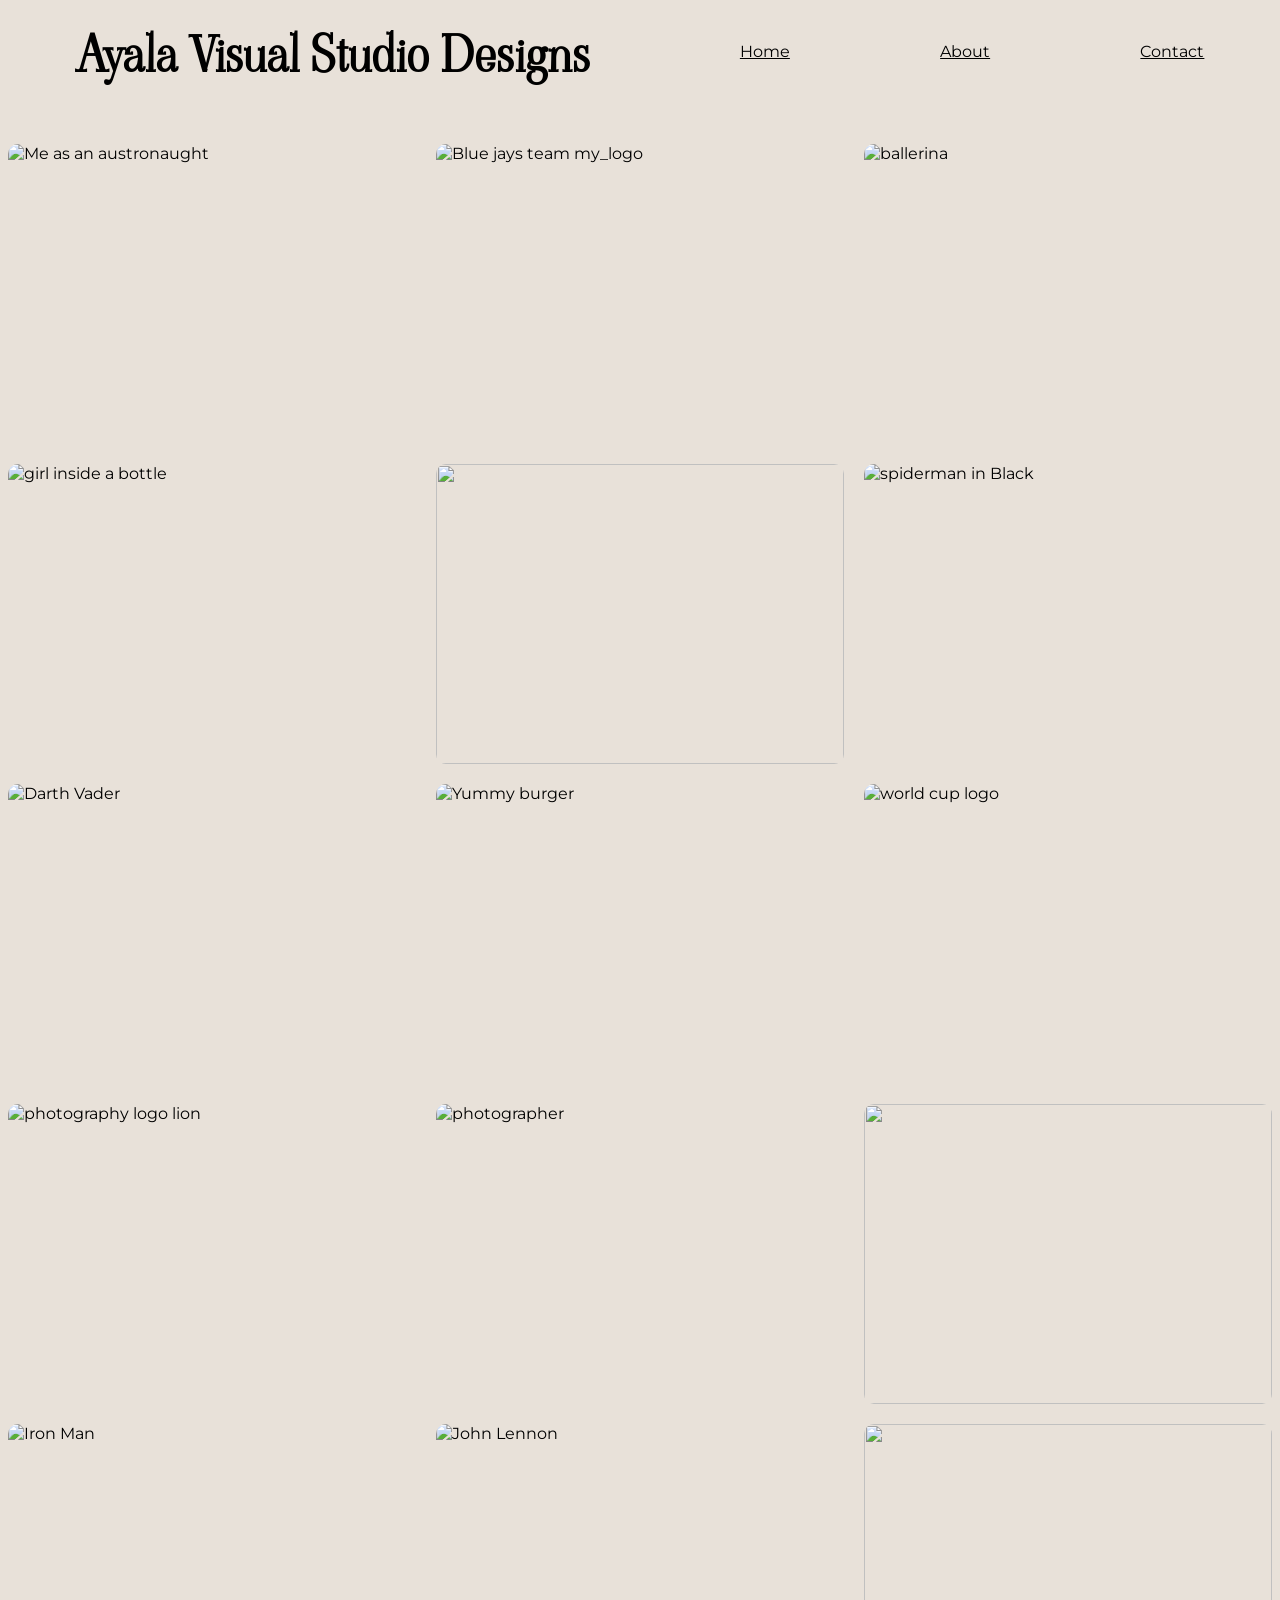
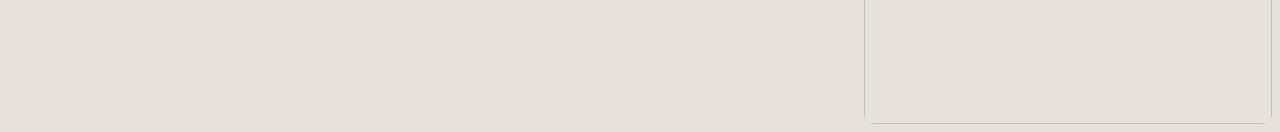
==== index.html @ bd65a47b "Add files via upload" ====
<!DOCTYPE html>
<html lang="en">
<head>
    <meta charset="UTF-8">
    <meta name="viewport" content="width=device-width, initial-scale=1.0">
    <link rel="preconnect" href="https://fonts.googleapis.com">
<link rel="preconnect" href="https://fonts.gstatic.com" crossorigin>
<link href="https://fonts.googleapis.com/css2?family=Archivo+Black&family=Asap:ital,wght@0,100..900;1,100..900&family=League+Spartan:wght@100..900&family=Montserrat:ital,wght@0,100..900;1,100..900&family=Open+Sans:ital,wght@0,300..800;1,300..800&family=Roboto:ital,wght@0,100..900;1,100..900&family=Viaoda+Libre&display=swap" rel="stylesheet">
    <title>Daniel's Design Collection</title>
    <link rel="stylesheet" href="style.css
    ">
</head>
<body>
    <nav class="nav-container">
        <div class="brand">
        <img src="images/my_logo.png" alt="" width="100px" >
         <h1>Ayala Visual Studio Designs</h1>
        </div>
       
       <a href="index.html">Home</a>
       <a href="about.html">About</a>
       <a href="contact.html">Contact</a>
    </nav>



    <section class="portfolio-grid">

    <div class="work"><img src="images/work1.png" alt="Me as an austronaught"></div>
    <div class="work"><img src="images/work-two.png" alt="Blue jays team my_logo"></div>
    <div class="work"><img src="images/work3.jpg" alt="ballerina"></div>

    <div class="work"><img src="images/work4.jpg" alt="girl inside a bottle"></div>
    <div class="work"><img src="images/work5.jpg" alt=""></div>
    <div class="work"><img src="images/work6.jpg" alt="spiderman in Black"></div>

    <div class="work"><img src="images/work7.jpg" alt="Darth Vader"></div>
    <div class="work"><img src="images/work8.jpg" alt="Yummy burger"></div>
    <div class="work"><img src="images/work9.png" alt="world cup logo"></div>

    <div class="work"><img src="images/work10.jpeg" alt="photography logo lion"></div>
    <div class="work"><img src="images/work11.jpg" alt="photographer"></div>
    <div class="work"><img src="images/work12.jpg" alt=""></div>

    <div class="work"><img src="images/work13.jpg" alt="Iron Man"></div>
    <div class="work"><img src="images/work14.png" alt="John Lennon"></div>
    <div class="work"><img src="images/work15.jpg" alt=""></div>


</section>
</body>
</html>
---- style.css ----
body {
     background-color:  #e8e1d9;
     font-family:  "Montserrat", sans-serif;
    
}


h1 {
    font-family: "Viaoda Libre", serif;
    text-align: center;
    font-size: 3rem;
    color: black;
    margin: 0;
    position: relative;
    top: -5px;
}

a {
    color: black;
}


.nav-container {
    display: flex;
    align-items: center;
    justify-content: space-around;
    gap: 15px;
    
    
}

.portfolio-grid {
    display: grid;
    grid-template-columns: repeat(3, 1fr);
    gap: 20px;
    margin-top: 50px;
}

.work {
    height: 300px;
    border-radius: 10px;
    overflow: hidden;
}

.work img {
    width: 100%;
    height: 100%;
    object-fit: contain;
}

.about-me {
    max-width: 800px;
    margin: 50px auto;
    padding: 20px;
}

.about-me h2 {
    font-family: "Viaoda Libre", serif;
    font-size: 2.5rem;
    margin-bottom: 20px;
}

.about-me p {
    font-family: "Montserrat", sans-serif;
    line-height: 1.8;
    margin-bottom: 20px;
}

.contactme {
    
    font-family: "Montserrat", sans-serif;
    line-height: 1.8;
    margin-bottom: 20px;
    text-align: center;
    margin-top: 3rem;
    font-size: 3.5rem;
}


@media (max-width: 900px) {
    .portfolio-grid {
        grid-template-columns: repeat(2, 1fr);
    }
}

@media (max-width: 600px) {
    .portfolio-grid {
        grid-template-columns: 1fr;
    }
}
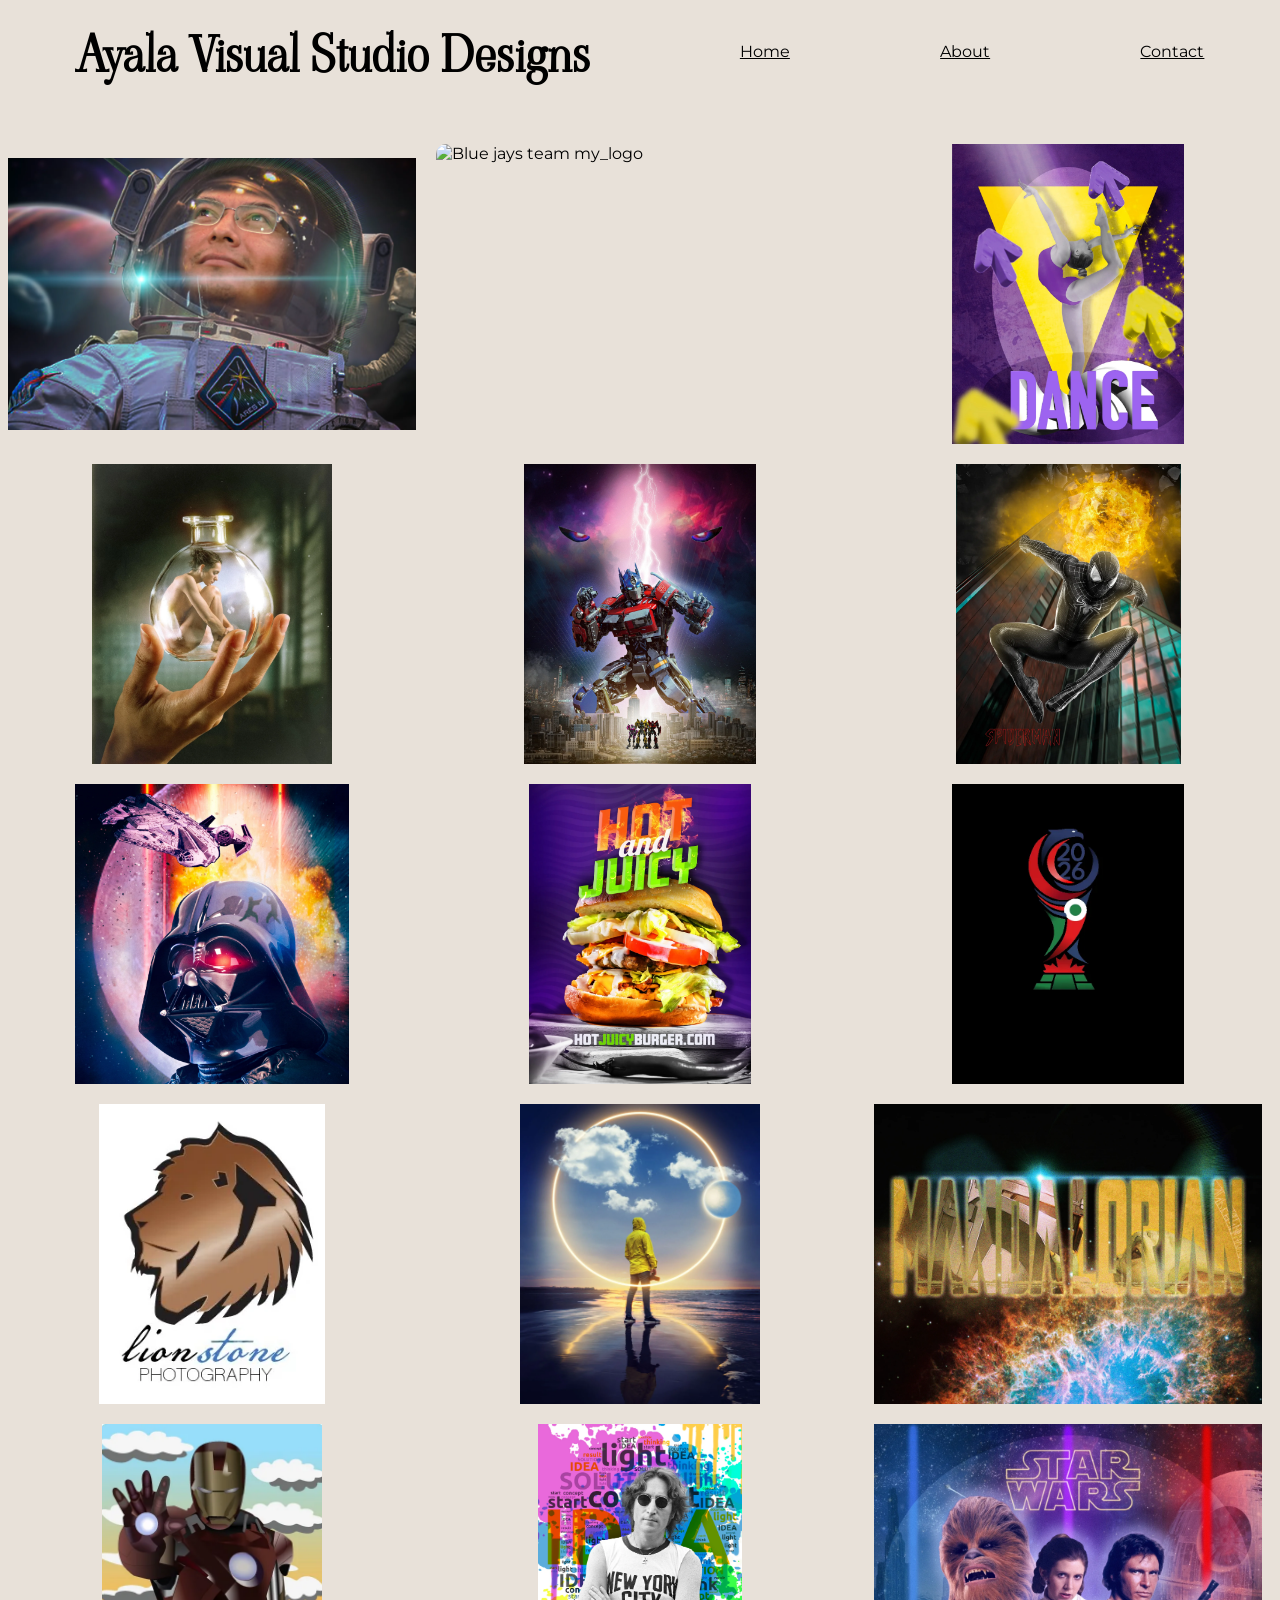
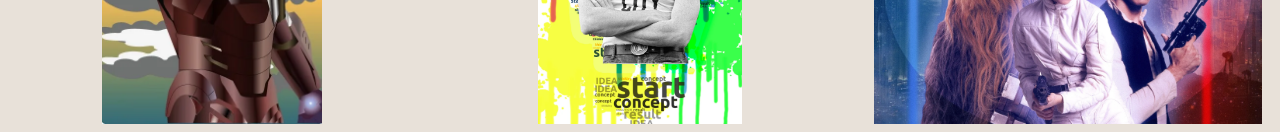
==== commit 59b25a83: "Update index.html" ====
--- a/index.html
+++ b/index.html
@@ -13,7 +13,7 @@
 <body>
     <nav class="nav-container">
         <div class="brand">
-        <img src="images/my_logo.png" alt="" width="100px" >
+        <img src="my_logo.png" alt="" width="100px" >
          <h1>Ayala Visual Studio Designs</h1>
         </div>
        
@@ -26,27 +26,27 @@
 
     <section class="portfolio-grid">
 
-    <div class="work"><img src="images/work1.png" alt="Me as an austronaught"></div>
-    <div class="work"><img src="images/work-two.png" alt="Blue jays team my_logo"></div>
-    <div class="work"><img src="images/work3.jpg" alt="ballerina"></div>
+    <div class="work"><img src="work1.webp" alt="Me as an austronaught"></div>
+    <div class="work"><img src="work-two.webp" alt="Blue jays team my_logo"></div>
+    <div class="work"><img src="work3.webp" alt="ballerina"></div>
 
-    <div class="work"><img src="images/work4.jpg" alt="girl inside a bottle"></div>
-    <div class="work"><img src="images/work5.jpg" alt=""></div>
-    <div class="work"><img src="images/work6.jpg" alt="spiderman in Black"></div>
+    <div class="work"><img src="work4.webp" alt="girl inside a bottle"></div>
+    <div class="work"><img src="work5.webp" alt=""></div>
+    <div class="work"><img src="work6.webp" alt="spiderman in Black"></div>
 
-    <div class="work"><img src="images/work7.jpg" alt="Darth Vader"></div>
-    <div class="work"><img src="images/work8.jpg" alt="Yummy burger"></div>
-    <div class="work"><img src="images/work9.png" alt="world cup logo"></div>
+    <div class="work"><img src="work7.webp" alt="Darth Vader"></div>
+    <div class="work"><img src="work8.webp" alt="Yummy burger"></div>
+    <div class="work"><img src="work9.webp" alt="world cup logo"></div>
 
-    <div class="work"><img src="images/work10.jpeg" alt="photography logo lion"></div>
-    <div class="work"><img src="images/work11.jpg" alt="photographer"></div>
-    <div class="work"><img src="images/work12.jpg" alt=""></div>
+    <div class="work"><img src="work10.webp" alt="photography logo lion"></div>
+    <div class="work"><img src="work11.webp" alt="photographer"></div>
+    <div class="work"><img src="work12.webp" alt=""></div>
 
-    <div class="work"><img src="images/work13.jpg" alt="Iron Man"></div>
-    <div class="work"><img src="images/work14.png" alt="John Lennon"></div>
-    <div class="work"><img src="images/work15.jpg" alt=""></div>
+    <div class="work"><img src="work13.webp" alt="Iron Man"></div>
+    <div class="work"><img src="work14.webp" alt="John Lennon"></div>
+    <div class="work"><img src="work15.webp" alt=""></div>
 
 
 </section>
 </body>
-</html>+</html>
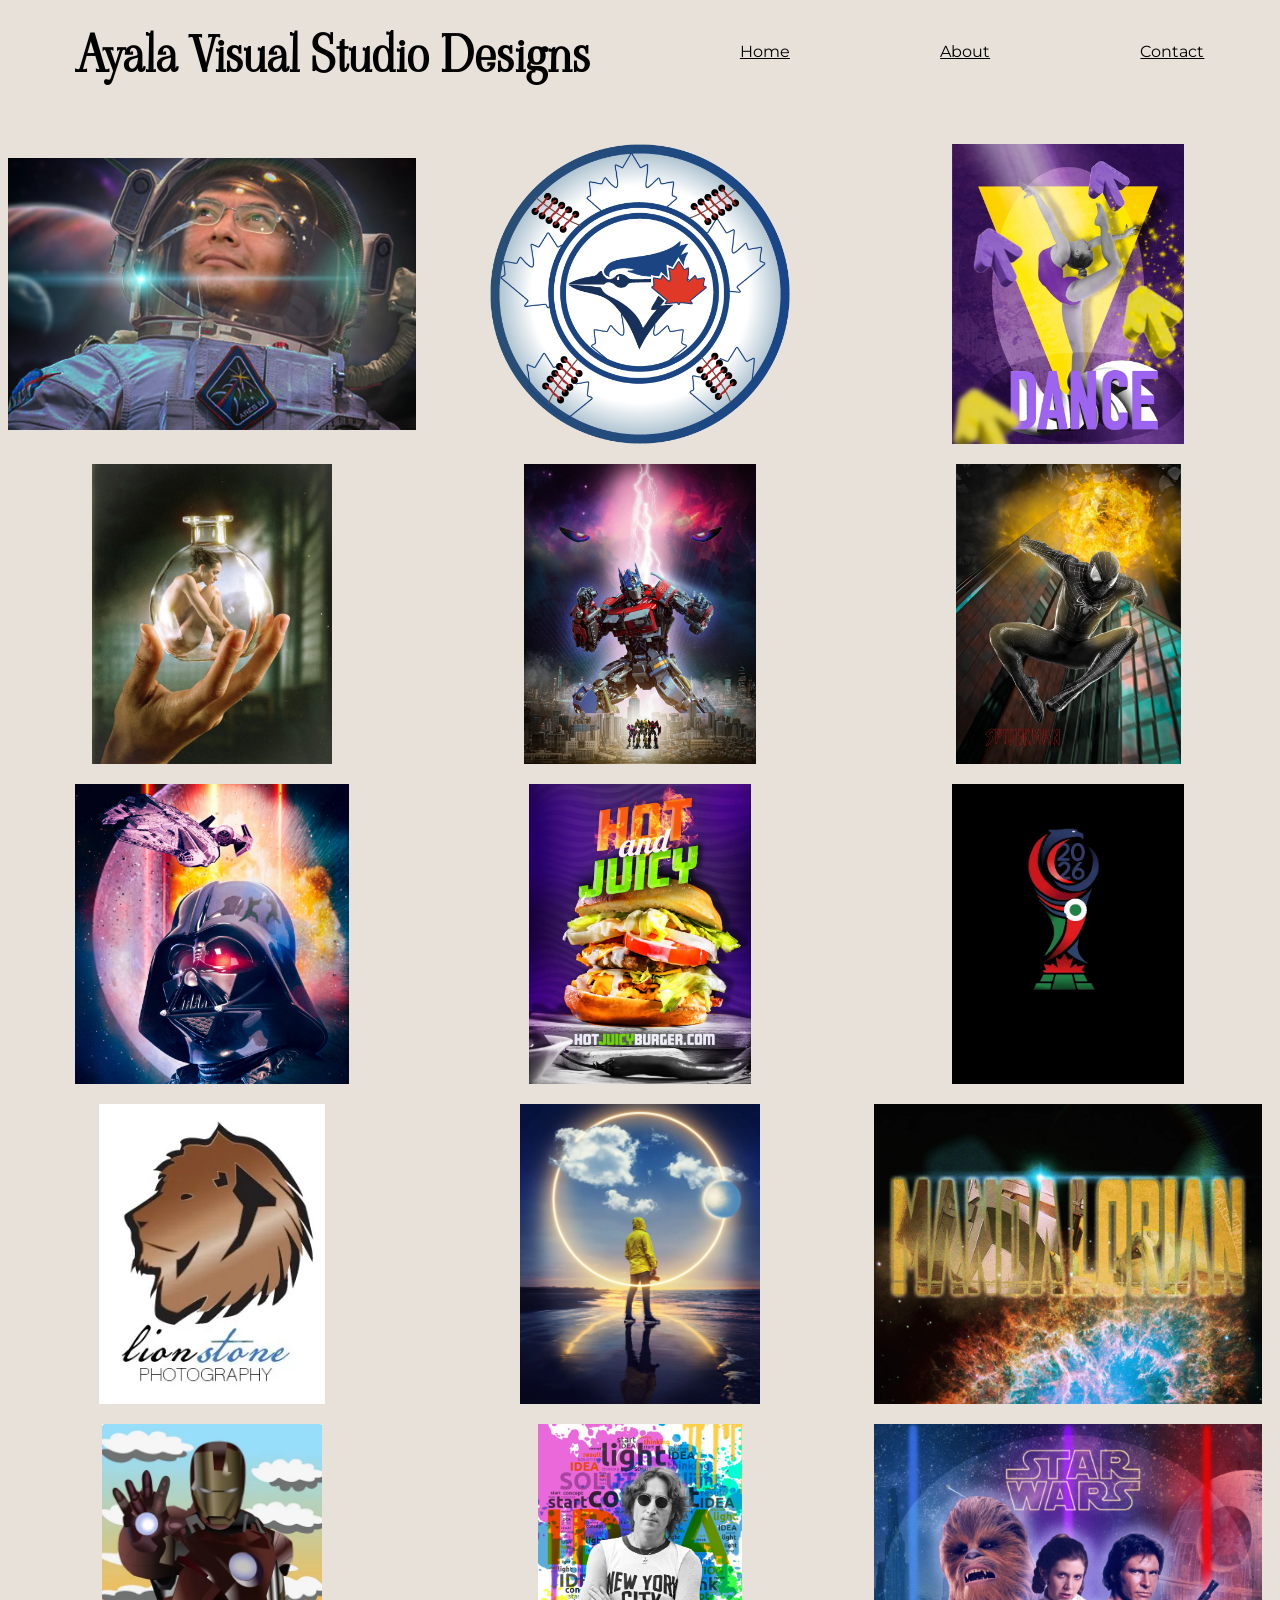
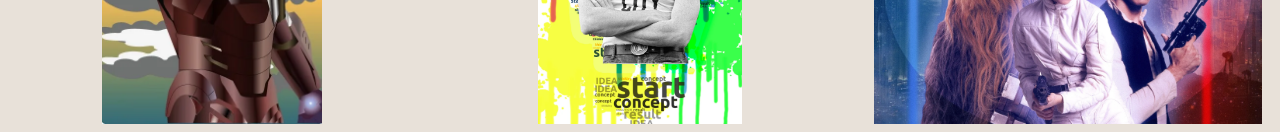
==== commit 3a065d7d: "Update index.html" ====
--- a/index.html
+++ b/index.html
@@ -27,7 +27,7 @@
     <section class="portfolio-grid">
 
     <div class="work"><img src="work1.webp" alt="Me as an austronaught"></div>
-    <div class="work"><img src="work-two.webp" alt="Blue jays team my_logo"></div>
+    <div class="work"><img src="BlueJ_logo.png" alt="Blue jays team my_logo"></div>
     <div class="work"><img src="work3.webp" alt="ballerina"></div>
 
     <div class="work"><img src="work4.webp" alt="girl inside a bottle"></div>
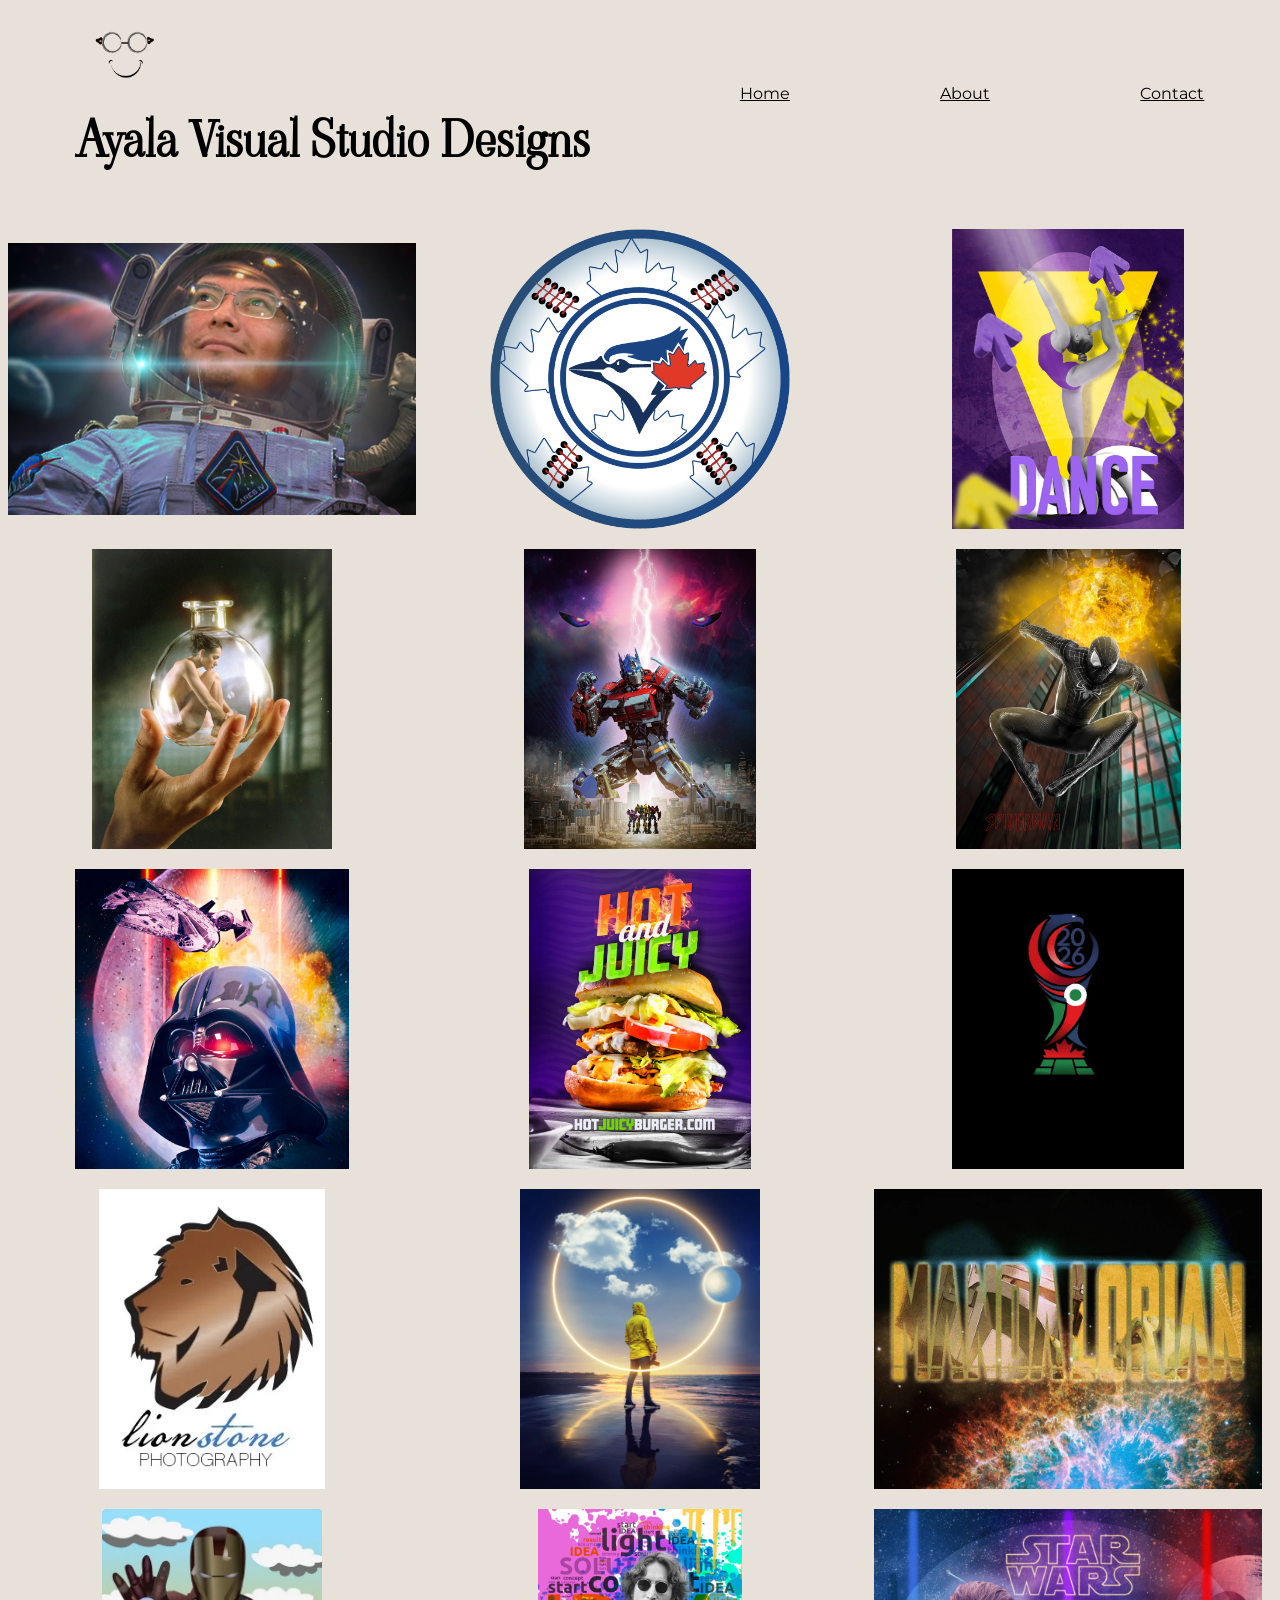
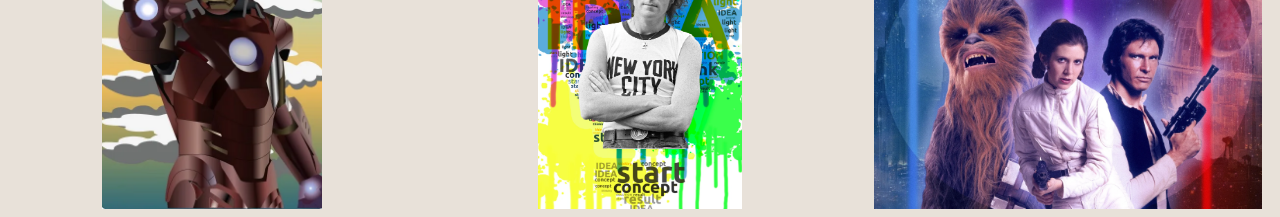
==== commit 0bf85fa9: "Update index.html" ====
--- a/index.html
+++ b/index.html
@@ -13,7 +13,7 @@
 <body>
     <nav class="nav-container">
         <div class="brand">
-        <img src="my_logo.png" alt="" width="100px" >
+        <img src="logo.png" alt="" width="100px" >
          <h1>Ayala Visual Studio Designs</h1>
         </div>
        
